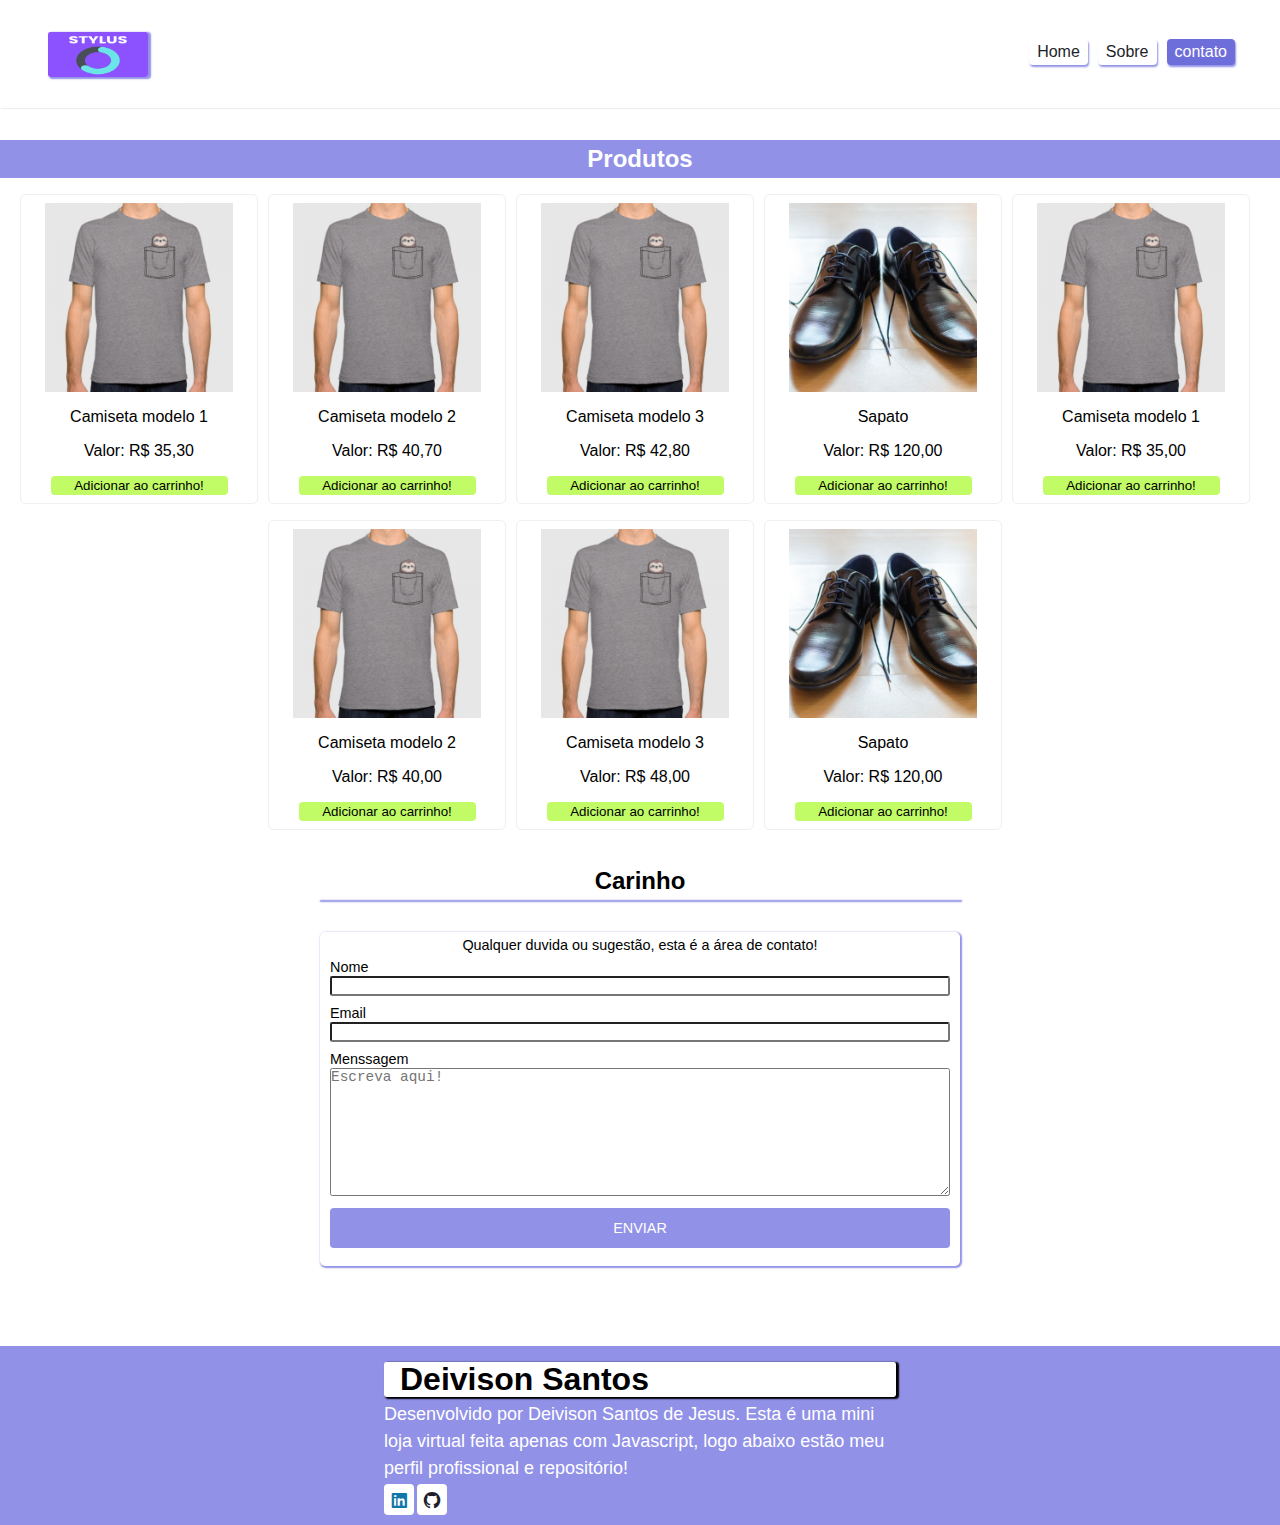
==== index.html @ 6167fc59 "Atualizando titulo" ====
<!DOCTYPE html>
<html lang="pt-br">
<head>
    <meta charset="UTF-8">
    <meta http-equiv="X-UA-Compatible" content="IE=edge">
    <meta name="viewport" content="width=device-width, initial-scale=1.0">
    <title>STYLUS - Loja virtual</title>

    <link rel="stylesheet" href="style.css">

    <link href='https://unpkg.com/boxicons@2.1.2/css/boxicons.min.css' rel='stylesheet'>
</head>
<body>
    <header class="header-container" id="home">
        <div class="header">
            <div class="checkbox-container">
                <div class="checkbox-wrapper">
                    <input type="checkbox" id="toggle">
                    <label class="checkbox"for="toggle">
                        <div class="trace"></div>
                        <div class="trace"></div>
                        <div class="trace"></div>
                    </label>
                    <div class="menu"></div>
                    <nav class="menu-items">
                        <ul>
                            <li class="nav-link">
                                <a href="#home">Home</a>
                            </li>
                            <li class="nav-link">
                                <a href="#info">Sobre</a>
                            </li>
                             
                            <li class="nav-link link-contato">
                                <a href="#contato">contato</a>
                            </li>
                        </ul>
                    </nav>
                </div>
            </div>
            
            <img src="./img/Logo2-1.png" alt="logo" class="img-titulo"> 
        </div>
    </header>
    <main>
        <h2 class="titulo-vitrine">Produtos</h2>
            <div id="produtos"></div>
            
        <h2 class="titulo-carinho">Carinho</h2>
            <div id="carrinho"></div>
    </main>

        <section class="container-form" id="contato">
            <p>
                Qualquer duvida ou sugestão, esta é a área de contato!
            </p>
            <div class="contato-form">
                <form action="https://formsubmit.co/contatodeivisonoficial@gmail.com" method="POST">

                    <label for="name" id="name">Nome</label>
                    <input type="text" name="name" required>
            
                    <label for="email" id="email">Email</label>
                    <input type="email" name="email" required>

                    <label for="message" id="message">Menssagem</label>
                    <textarea name="message" placeholder="Escreva aqui!" required></textarea>
                    <input type="hidden" name="_next" value="https://deivison1.github.io/Estudos-HTML-CSS-JAVASCRIPT/html5/obrigado">
                    <button class="btn-enviar"type="submit">Enviar</button>
                </form>
            </div>
        </section>

    <footer class="footer-container">
        <section class="footer-section" id="info">
            <h1 class="logo">
                Deivison Santos
            </h1>
                <p class="descricao">
                    Desenvolvido por Deivison Santos de Jesus.
                    Esta é uma mini loja virtual feita apenas com Javascript, logo abaixo estão meu perfil profissional e repositório!
                </p>
                <div class="social-media">
                    <a href="https://www.linkedin.com/in/deivison-santos-143a60153/" target="_blank">
                    <i class='bx bxl-linkedin-square icon-social'></i>
                    </a>
                    <a href="https://github.com/Deivison1" target="_blank">
                    <i class='bx bxl-github icon-social'></i>
                    </a>
                </div>
        </section>
    </footer>
    
    <script src="main.js"></script>
</body>
</html>
---- style.css ----
@import url("https://fonts.googleapis.com/css2?family=Poppins:wght@400;500;600&display=swap");

*{
    margin: 0;
    padding: 0;
    box-sizing: border-box;
}
html{
    overflow-x: hidden;
}
body{
    font-family: 'Popins', sans-serif;
}
.header-container{
    position: relative;
    z-index: 999;
    height: 12vh;
    width: 100vw;
    display: flex;
    align-items: center;
    box-sizing: border-box;
    box-shadow: 1px 1px 1px #1a1a1d12;
    padding: 0 40px;
}
.img-titulo{
    height: 45px;
    width: 100px;
    display: flex;
    align-self: center;
    justify-content: center;
    border-radius: 0.15rem;
    box-shadow: 2px 1px 1.5px 1px  #8383e5e2; 
}
.img-titulo > img{
    width: 60px;
    height: 35px;
    border-radius: 0.15rem;
    box-shadow: 2px 1px 1.5px 1px  #8383e5e2;
}
.checkbox-container{
    position: absolute;
    right: 0;
    margin-top: 10px;
}
#toggle{
    display: none;
}
.menu-items{
    margin-right: 40px;
}
.menu-items ul{
    list-style-type: none;
    display: flex;
}
li{
    margin: 5px;
    padding: 0.25rem 0.5rem;
    border-radius: 0.25rem;
    transition: .4s ease-in-out;
    box-shadow: 1px 2px 2px #8383e5e2;
}
li > a{
    color: #1E1E2A;
    text-decoration: none;
}
.nav-link:hover{
    background-color: #e8e7e7;
}
.link-contato{
    background-color: #6e6eda;
}
.link-contato > a{
    color: #ffff;
}
.link-contato:hover{
    background-color: #5151c4;
}
.titulo-vitrine{
    margin-top: 2rem;
    text-align: center;
    width: 100vw;
    padding: 5px;
    color: #ffffff;
    background-color: #8383e5e2;
}
.titulo-carinho{
    margin-top: 2rem;
    text-align: center;
    width: 100vw;
    padding: 5px;
    color: #000000;
}
#produtos{
    display: flex;
    flex-wrap: wrap;
    align-items: center;
    justify-content: center;
}
.produto-single{
    display: flex;
    align-items: center;
    flex-direction: column;
    justify-content: center;
    margin-top: 1rem;
    margin-right: 10px;
    border-radius: .35rem;
    border: 1px solid #1a1a1d12;
    background-color: #ffffff;
    transition: .3s ease-in-out;
}
.produto-single img{
    width: 80%;
}
.produto-single > p, img{
    margin: 8px;
}
.link-carrinho{
    display: block;
    border: none;
    width: 75%;
    text-align: center;
    color: #000000;
    padding: 2px;
    margin: 8px;
    cursor: pointer;
    border-radius: .25rem;
    background-color: #c1fc67;
    transition: .3s ease-in-out;
}
.link-carrinho:hover{
    background-color: rgba(170, 241, 63, 0.976);
    width: 80%;
}

#carrinho{
    width: 50vw;
    margin: auto;
    display: flex;
    margin-bottom: 20px;
    align-items: center;
    flex-direction: column;
    justify-content: center;
    border-radius: 0.35rem;
    background-color: white;
    box-shadow: 1px 1px 1.5px 1px #8383e5e2;
}

.info-carrinho{
    width: 100%;
    display: flex;
    align-items: center;
    justify-content: center;
    margin-top: 1rem;
    box-shadow: 1px 1px 1px #1a1a1d12;
}
.info-carrinho-produto { 
     width: 60%;  
} 
.info-carrinho-quantidade { 
    width: 15%;   
} 
.info-carrinho-preco { 
    text-align: right; 
    width: 25%;  
} 
.info-total{
    margin-top: 1rem;
    width: 100%;
    display: flex;
    align-items: center;
    justify-content: space-between;
}
.info-total > p{
    margin: 3px;
}
.btn-remover{
    margin: 4px;
    font-size: 0.75rem;
    display: block;
    border: none;
    cursor: pointer;
    background-color: transparent;
}

.bxs-x-circle{
    color: #e95757;
    font-size: 18px;
    background-color: white;
    
}
.btn-pay{
    border: none;
    display: block;
    color: #ffffff;
    padding: 5px;
    margin: 3px;
    width: 12%;
    border-radius: 0.25rem;
    cursor: pointer;
    background-color: #0e76a8;
    transition: 0.2s ease-in-out;
}
.btn-pay:hover{
    background-color: #074461;
}
.container-form{
    width: 50vw;
    padding: 5px;
    margin: auto;
    margin-top: 2rem;
    margin-bottom: 1rem;
    display: flex;
    align-items: center;
    flex-direction: column;
    justify-content: center;
    border-radius: 5px;
    box-shadow: 1px 1px 1.5px 1px #8383e5e2;
    
}
.container-form > p{
    font-size: 0.90rem;
}
.contato-form{
    width: 100%;
    padding: 5px;
    display: flex;
    flex-direction: column;
}
form input,
form label,
form button,
form textarea{
    width: 100%;
    font-size: 0.90rem;
    margin-bottom: 0.5rem;
    border-radius: 0.15rem;
    transition: boder-color, 0.3s ease-in-out;
}
textarea{
    height: 8rem;
    resize: vertical;
}
input:hover,
input:focus,
textarea:hover,
textarea:focus{
    outline: none;
    border-color: #8383e5e2;
}
form > button{
    display: block;
    padding: 0.75rem;
    color: #ffff;
    text-transform: uppercase;
    border: none;
    border-radius: 0.25rem;
    cursor: pointer;
    transition: 0.3s ease-in-out;
    background: #8383e5e2;
    transition: 0.3s ease-in-out;
}

.btn-enviar:hover,
.btn-enviar:focus{
    outline: none;
    background: #6e6eda;
}
.footer-container{
    
    width: 100vw;
    margin-top: 5rem;
    display: flex;
    align-items: center;
    justify-content: center;
    background-color: #8383e5e2;
}
.footer-section{
    width: 100%;
    display: flex;
    align-items: center;
    flex-direction: column;
    justify-content: center;
}
.logo{
    
    height: 35px;
    width: 40%;
    padding: 0 1rem;
    display: flex;
    align-items: center;
    margin-top: 1rem;
    border-radius: 0.15rem;
    box-shadow: 2px 1px 1.5px 1px #000000;
    background-color: #ffffff;
}
.descricao{
    width: 40%;
    color: #ffffff;
    margin-top: 0.25rem;
    font-size: clamp(.813rem,.7rem + .55vw,1.125rem);
    line-height: 1.5;
}
.social-media{
    display: flex;
    width: 40%;
    margin-top: 2px;
    margin-bottom: 10px;
}
.social-media a{
 
    padding: 5px;
    margin-right: 3px;
    border-radius: 0.25rem;
    text-decoration: none;
    color: #1E1E2A;
    display: flex;
    background-color: #ffffff;
    transition: .5s ease-in-out;
}
.icon-social{
    margin-top: 1px;
    font-size: 20px;
}
.icon-social:hover{
    color:  #6e6eda;
    transition: .4s ease-in-out
}
.bxl-github{
    color: #1E1E2A;
}
.bxl-linkedin-square{
    color: #0e76a8;
}
@media screen and (max-width: 881px){
    .info-carrinho,
    .info-total > p{
        font-size: 0.60rem;
    }
    .bxs-x-circle{
        font-size: 12px;
    }
    
}
@media screen and (max-width: 767px) {
.header-container{
    height: 10vh;
    padding: 0 30px;
}
    
.checkbox-container{
    display: flex;
    justify-content: center;
    align-items: center;
}
.checkbox{
    height: 100px;
    width: 60px;
    position: absolute;
    right: 0;
    top: 0;
    justify-content: center;
    cursor: pointer;
    z-index: 9999;
    transition: 400ms ease-in-out 0s;
}
.checkbox .trace{
    width: 35px;
    height: 2px;
    background-color: #8383e5e2;
    position: absolute;
    border-radius: 4px;
    transition: 0.5s ease-in-out;
}
.checkbox .trace:nth-child(1){
    transform: rotate(0);
}
.checkbox .trace:nth-child(2){
    top: 10px;
    transform: rotate(0);
}
.checkbox .trace:nth-child(3){
    top: 20px;
    transform: rotate(0);
}
.menu{
    position: absolute;
    top: 28px;
    right: 30px;
    background-color: transparent;
    height: 4px;
    width: 10px;
    border-radius: 50%;
    box-shadow: 0px 0px 0px 0px #ffff;
    z-index: -1;
    transition: 400ms ease-in-out 0s;
}
.menu-items{
    position: fixed;
    top: 0;
    left: 0;
    width: 100%;
    height: 100vh;
    display: flex;
    text-align: center;
    align-items: center;
    justify-content: center;
    z-index: 2;
    opacity: 0;
    visibility: hidden;
    transition: 400ms ease-in-out 0s;
}
ul{
    display: flex;
    flex-direction: column;
    justify-content: center;
}
.menu-items ul li a {
    margin: 10px 0;
    margin-bottom: 5px;
    color: #1E1E2A;
    text-decoration: none;
    text-transform: uppercase;
    letter-spacing: 4px;
    font-size: 1.5rem;
}

li{
    margin-bottom: 10px;
    padding: 0.25rem 1rem;
    border-radius: 0.25rem;
    transition: .4s ease-in-out;
    box-shadow: 1px 2px 2px #8383e5e2;
}
li:hover{
    background-color: rgb(232, 231, 231);
}
#toggle:checked + .checkbox .trace:nth-child(1) {
    transform: rotate(45deg);
    top: 8px;
}
#toggle:checked + .checkbox .trace:nth-child(2){
    transform: translate(-100px);
    width: 30px;
    visibility: hidden;
    opacity: 0;

}
#toggle:checked + .checkbox .trace:nth-child(3){
    transform: rotate(-45deg); 
    top: 9px;
}
#toggle:checked + .checkbox{
    background-color: #ffff;
}
#toggle:checked ~ .menu{
    box-shadow: 0px 0px 0px 100vmax #ffff;
    z-index: 1;
}
#toggle:checked ~ .menu-items{
    visibility: visible;
    opacity: 1;
    }
    .produto-single{
        width: 100%;
        row-gap: .5rem;
        margin-right: 0;
    }
    
}
@media screen and (max-width: 590px){
    
    .checkbox{
        width: 50px;
    }
    .checkbox > .trace{
        width: 25px;
        height: 2px;
    }
    .menu-items ul li a{
        font-size: 0.75rem;
    }
    .produto-single a{
        font-size: .75rem;
    }
    #carrinho{
        width: 90%;
    }
    .info-carrinho, 
    .info-total{
        width: 100%;
    }
    .container-form{
        width: 90%;
    }
    
    form label,
    textarea,
    button, 
    .info-carrinho,
    .info-total,
    .container-form > p{
        font-size: 0.60rem;
        line-height: 1.5;
    }
    textarea{
        height: 4rem;
    }
    .logo{
        width: 80%;
        font-size: 1rem;
    }
    .descricao{
        width: 80%;
    }
    .social-media{
        width: 100%;
        align-items: center;
        justify-content: center;
    }
    .social-media i{
        font-size: 15px;
    }
}
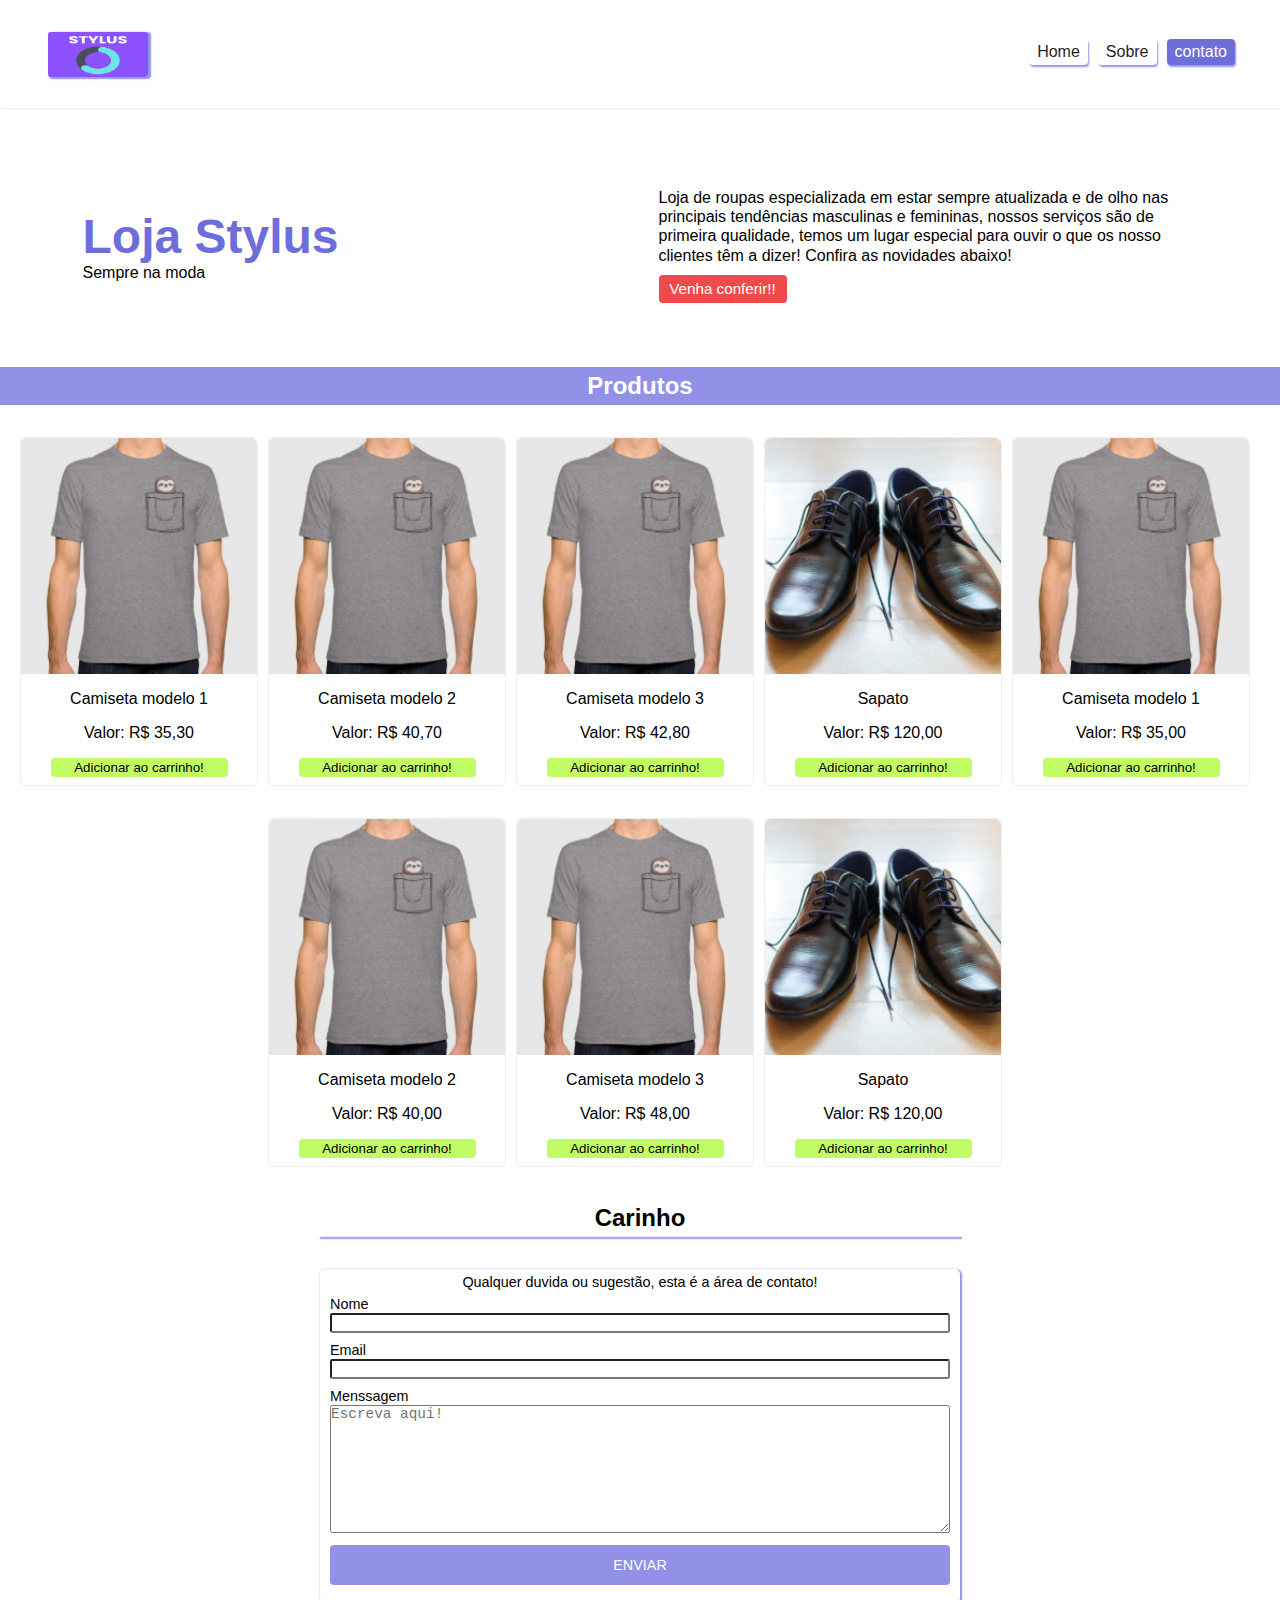
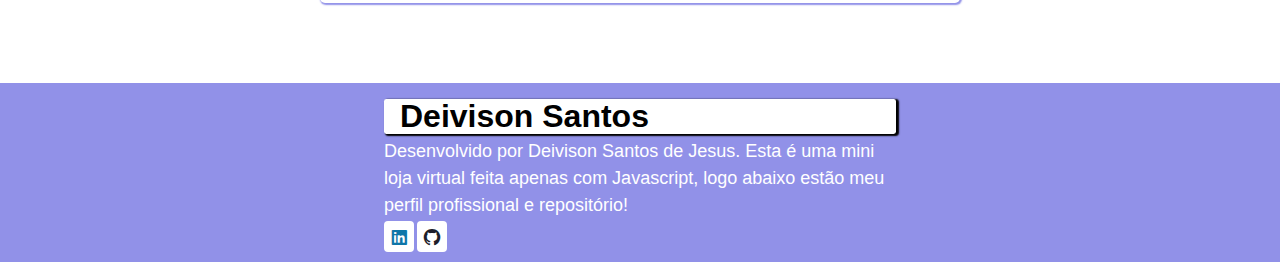
==== commit fd7fb4b7: "Adicioanando container descritivo da loja" ====
--- a/index.html
+++ b/index.html
@@ -28,7 +28,7 @@
                                 <a href="#home">Home</a>
                             </li>
                             <li class="nav-link">
-                                <a href="#info">Sobre</a>
+                                <a href="#container-descricao">Sobre</a>
                             </li>
                              
                             <li class="nav-link link-contato">
@@ -42,14 +42,27 @@
             <img src="./img/Logo2-1.png" alt="logo" class="img-titulo"> 
         </div>
     </header>
+    <section class="container-descricao" id="container-descricao">
+        <div class="logo-marca">
+            <h1 class="titulo-marca">Loja Stylus</h1>
+            <p>Sempre na moda</p>
+        </div>
+        <div class="sobre">
+            <p>
+                Loja de roupas especializada em estar sempre atualizada e de olho nas principais tendências masculinas e femininas, nossos serviços são de primeira qualidade, temos um lugar especial para ouvir o que os nosso clientes têm a dizer! Confira as novidades abaixo!
+            </p>
+            <span class="conferir">Venha conferir!!</span>
+        </div>
+    </section>
     <main>
+        
         <h2 class="titulo-vitrine">Produtos</h2>
             <div id="produtos"></div>
             
         <h2 class="titulo-carinho">Carinho</h2>
             <div id="carrinho"></div>
     </main>
-
+        
         <section class="container-form" id="contato">
             <p>
                 Qualquer duvida ou sugestão, esta é a área de contato!
--- a/style.css
+++ b/style.css
@@ -75,6 +75,44 @@
 .link-contato:hover{
     background-color: #5151c4;
 }
+.container-descricao{
+    display: flex;
+    justify-content: space-around;
+    margin-top: 3rem;
+    width: 100%;
+    transition: 0.3s;
+    
+}
+.logo-marca{
+    width: 30%;
+    margin: 5px;
+    display: flex;
+    justify-content: center;
+    flex-direction: column;
+    
+}
+.titulo-marca{
+    color: #6e6eda;
+    font-size: 3rem;
+}
+.sobre{
+    margin: 2rem;
+    display: flex;
+    flex-direction: column;
+    line-height: 1.2;
+    width: 40%;
+    
+}
+.conferir{
+    width: 25%;
+    font-size: 0.95rem;
+    text-align: center;
+    color: #ffffff;
+    margin-top: 10px;
+    padding: 5px;
+    border-radius: 0.25rem;
+    background-color: #f04949;
+}
 .titulo-vitrine{
     margin-top: 2rem;
     text-align: center;
@@ -101,7 +139,7 @@
     align-items: center;
     flex-direction: column;
     justify-content: center;
-    margin-top: 1rem;
+    margin-top: 2rem;
     margin-right: 10px;
     border-radius: .35rem;
     border: 1px solid #1a1a1d12;
@@ -109,7 +147,9 @@
     transition: .3s ease-in-out;
 }
 .produto-single img{
-    width: 80%;
+    margin-top: 0;
+    width: 100%;
+    border-radius: 0.35rem .35rem 0 0;
 }
 .produto-single > p, img{
     margin: 8px;
@@ -381,6 +421,7 @@
 .checkbox .trace:nth-child(3){
     top: 20px;
     transform: rotate(0);
+    
 }
 .menu{
     position: absolute;
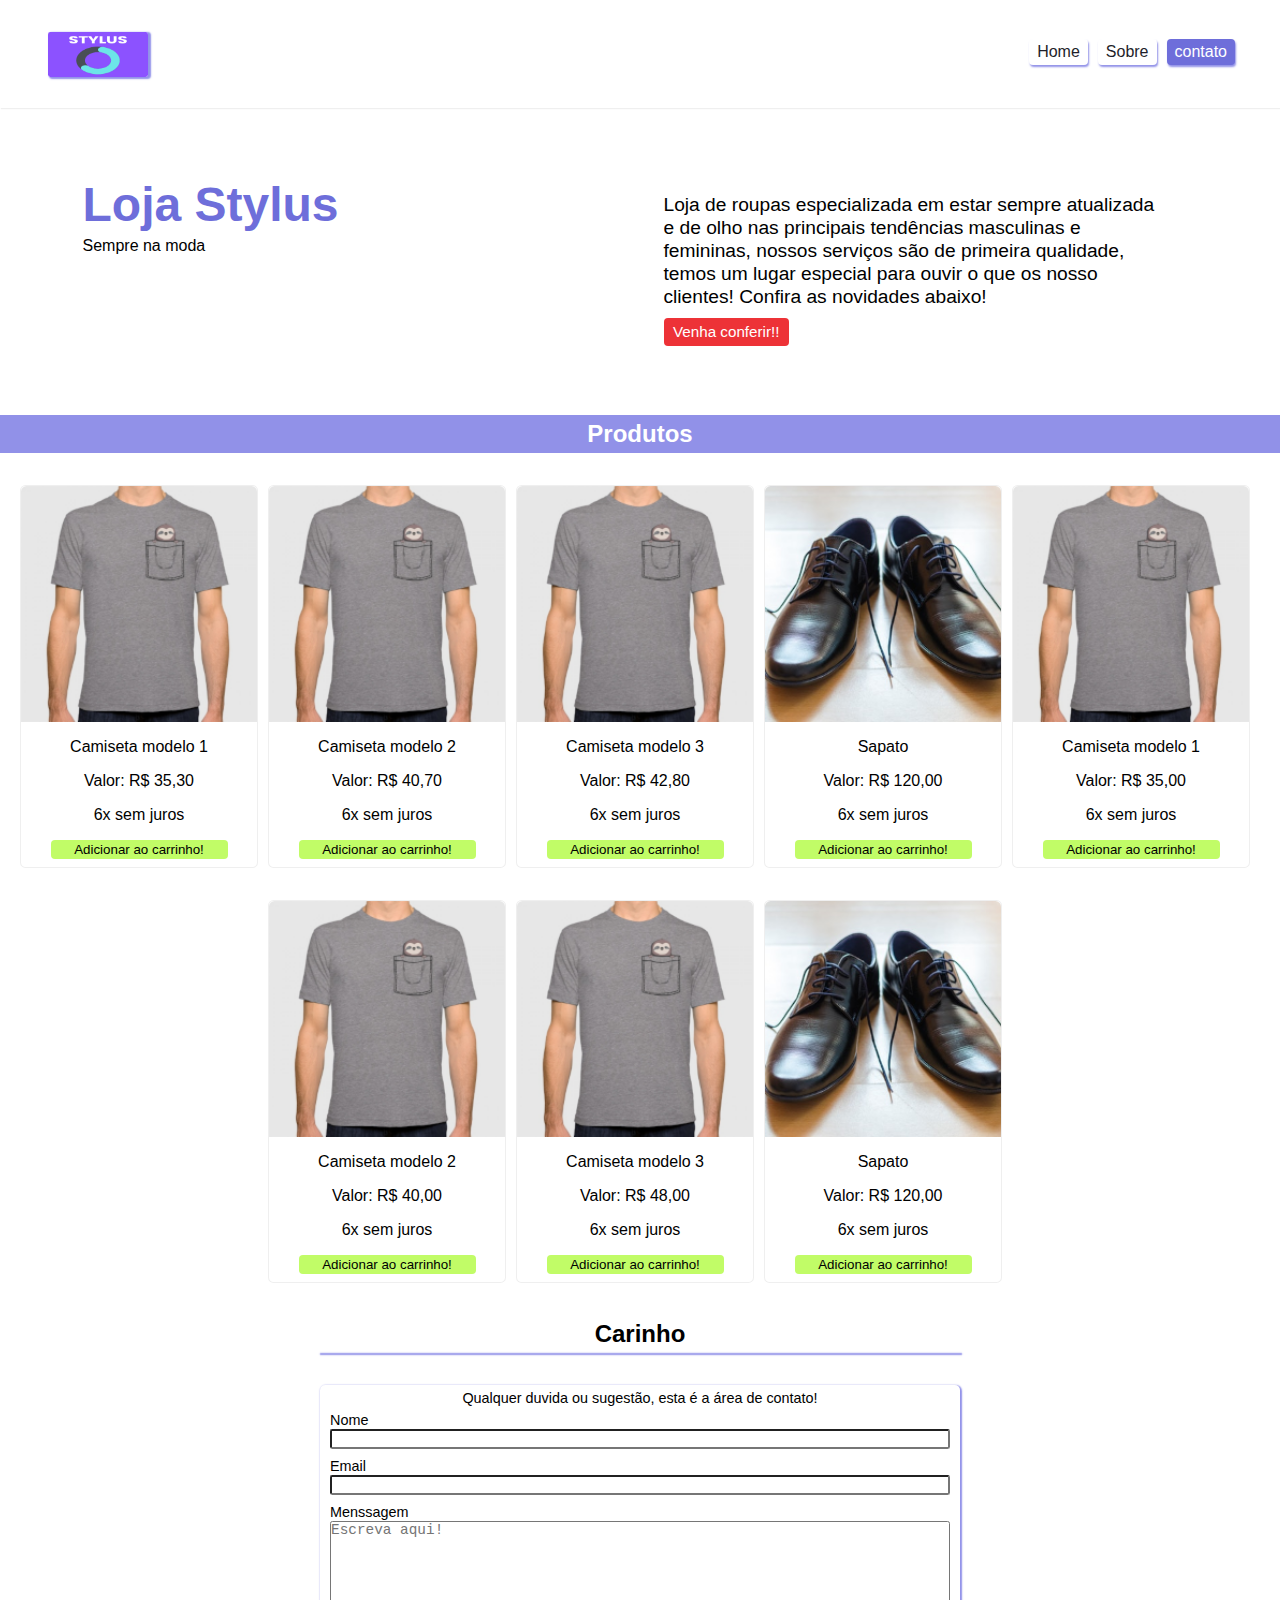
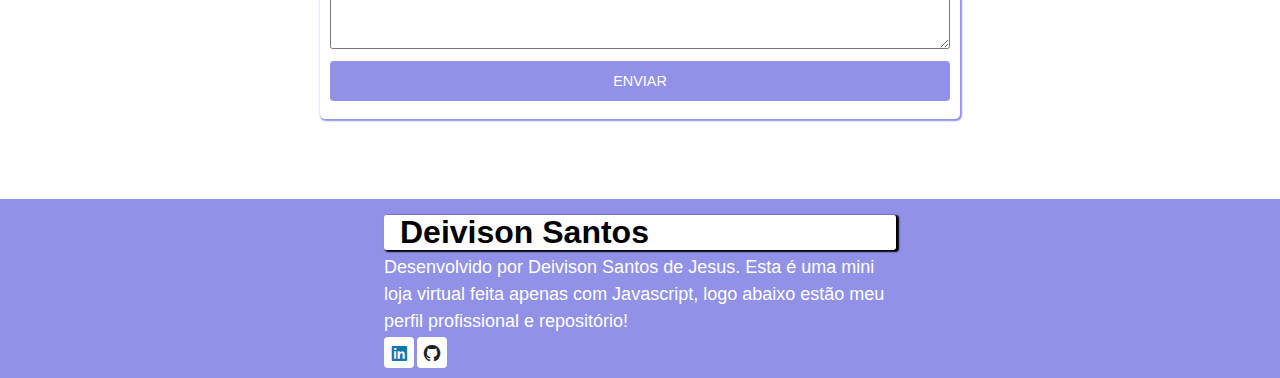
==== commit e8d41623: "Corrigindo erros e reponsividade da descricao" ====
--- a/index.html
+++ b/index.html
@@ -49,7 +49,7 @@
         </div>
         <div class="sobre">
             <p>
-                Loja de roupas especializada em estar sempre atualizada e de olho nas principais tendências masculinas e femininas, nossos serviços são de primeira qualidade, temos um lugar especial para ouvir o que os nosso clientes têm a dizer! Confira as novidades abaixo!
+                Loja de roupas especializada em estar sempre atualizada e de olho nas principais tendências masculinas e femininas, nossos serviços são de primeira qualidade, temos um lugar especial para ouvir o que os nosso clientes! Confira as novidades abaixo!
             </p>
             <span class="conferir">Venha conferir!!</span>
         </div>
--- a/style.css
+++ b/style.css
@@ -81,26 +81,33 @@
     margin-top: 3rem;
     width: 100%;
     transition: 0.3s;
-    
 }
 .logo-marca{
     width: 30%;
+    height: 100px;
     margin: 5px;
     display: flex;
-    justify-content: center;
-    flex-direction: column;
-    
+    flex-direction: column;
 }
 .titulo-marca{
+    margin-top: 1rem;
     color: #6e6eda;
     font-size: 3rem;
 }
+.logo-marca > p{
+    margin-top: 5px;
+}
 .sobre{
     margin: 2rem;
     display: flex;
     flex-direction: column;
     line-height: 1.2;
     width: 40%;
+    padding: 5px;
+    
+}
+.sobre > p{
+    font-size: 1.2rem;
     
 }
 .conferir{
@@ -111,7 +118,7 @@
     margin-top: 10px;
     padding: 5px;
     border-radius: 0.25rem;
-    background-color: #f04949;
+    background-color: #ed3237;
 }
 .titulo-vitrine{
     margin-top: 2rem;
@@ -501,9 +508,30 @@
     visibility: visible;
     opacity: 1;
     }
+    .container-descricao{
+        align-items: center;
+        flex-direction: column;
+    }
+    .titulo-marca{
+        font-size: 2.5rem;
+    }
+    .logo-marca, 
+    .sobre{
+        width: 90%;
+        text-align: center;
+        align-items: center;
+        justify-content: center;
+    }
+    .sobre > p{
+        font-size: clamp(.813rem,.7rem + .55vw,1.125rem);
+    }
+    .conferir{
+        width: 40%;
+        font-size: 0.75rem;
+    }
     .produto-single{
         width: 100%;
-        row-gap: .5rem;
+        row-gap: 0.2rem;
         margin-right: 0;
     }
     
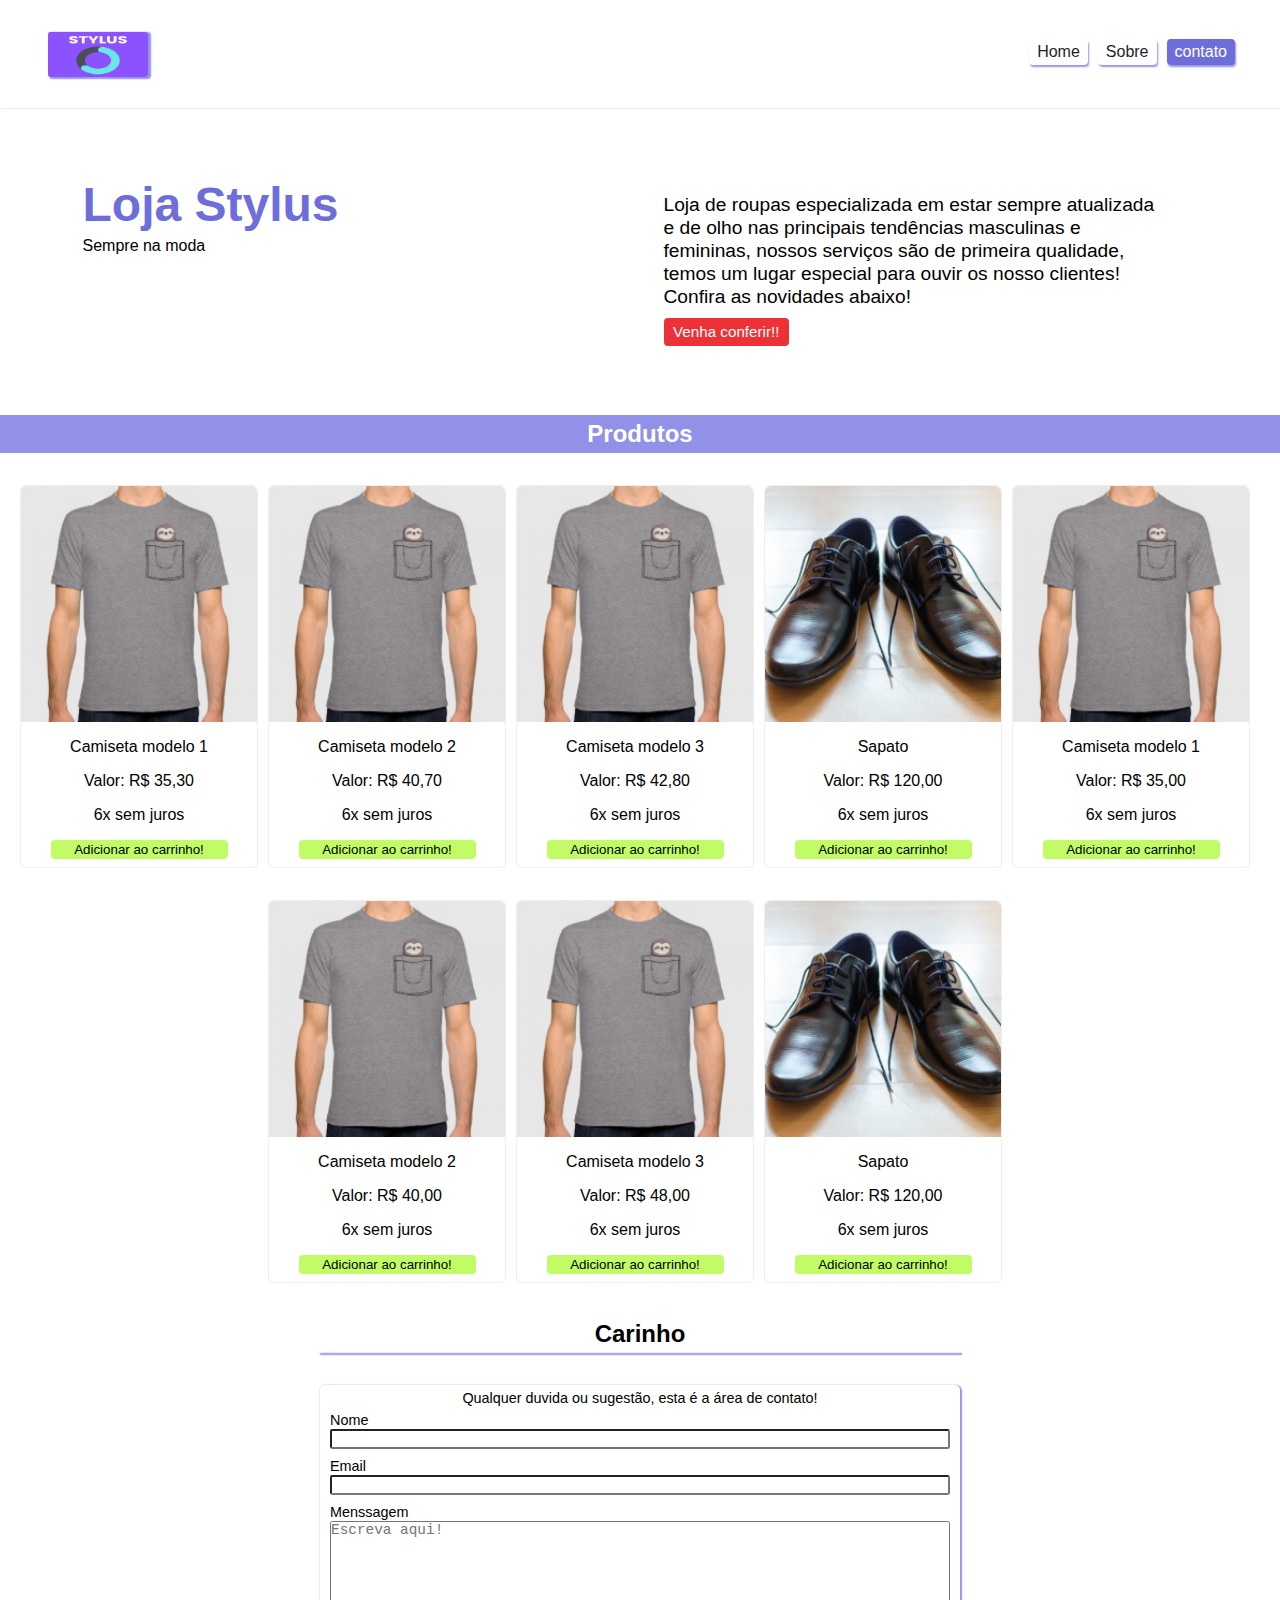
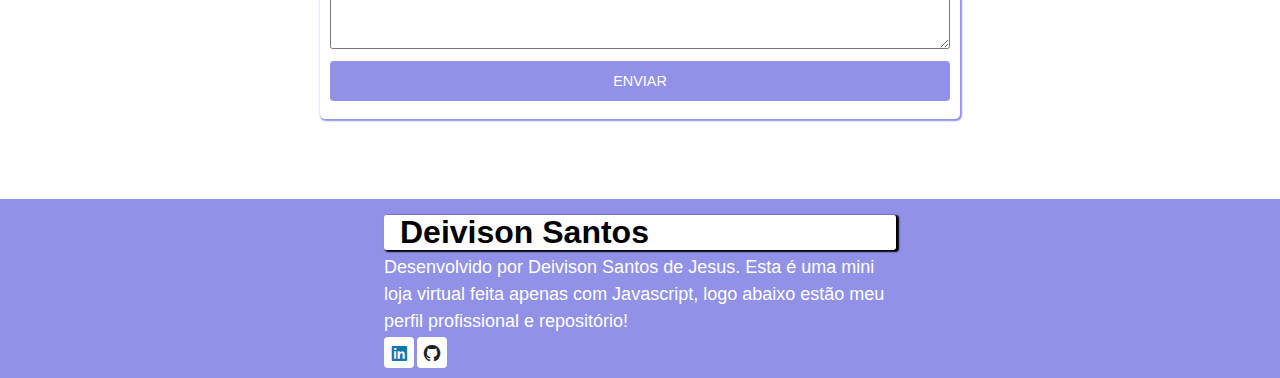
==== commit ad7c0365: "corrigindo erros" ====
--- a/index.html
+++ b/index.html
@@ -49,7 +49,7 @@
         </div>
         <div class="sobre">
             <p>
-                Loja de roupas especializada em estar sempre atualizada e de olho nas principais tendências masculinas e femininas, nossos serviços são de primeira qualidade, temos um lugar especial para ouvir o que os nosso clientes! Confira as novidades abaixo!
+                Loja de roupas especializada em estar sempre atualizada e de olho nas principais tendências masculinas e femininas, nossos serviços são de primeira qualidade, temos um lugar especial para ouvir os nosso clientes! Confira as novidades abaixo!
             </p>
             <span class="conferir">Venha conferir!!</span>
         </div>
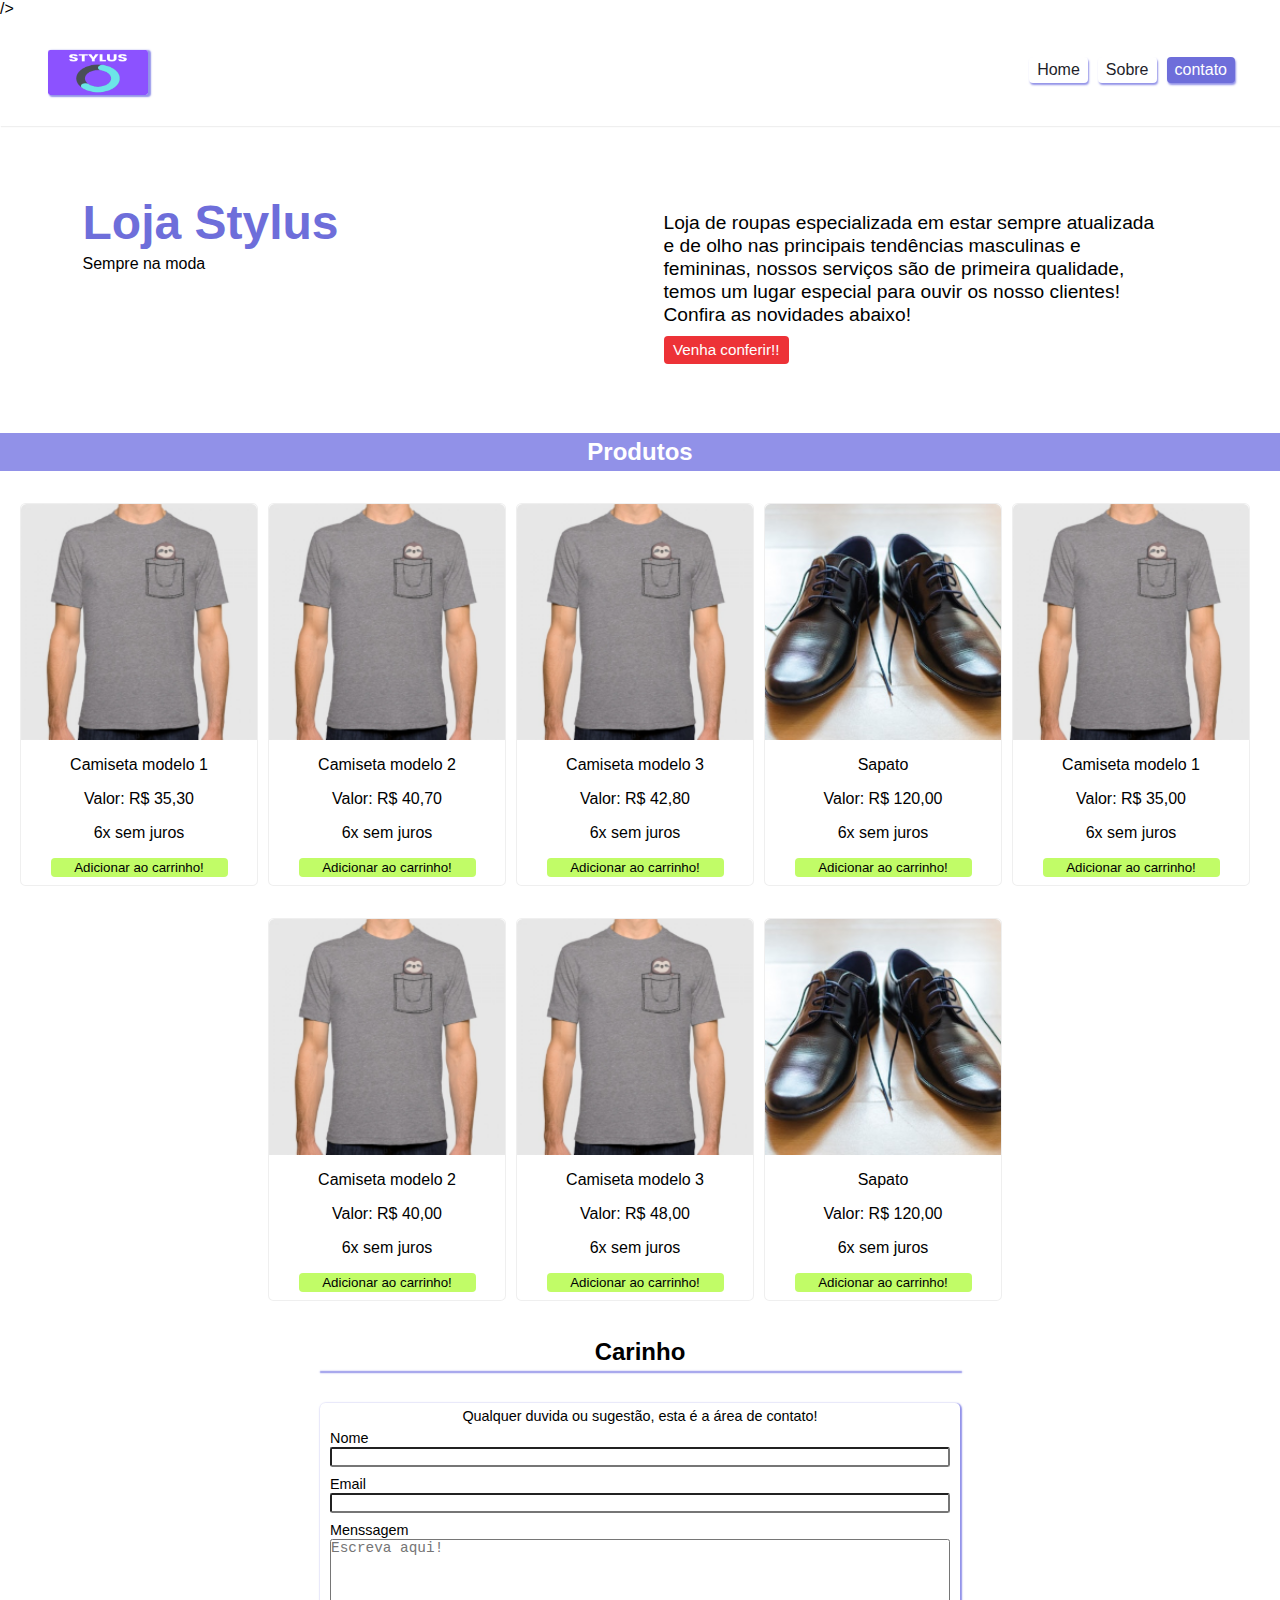
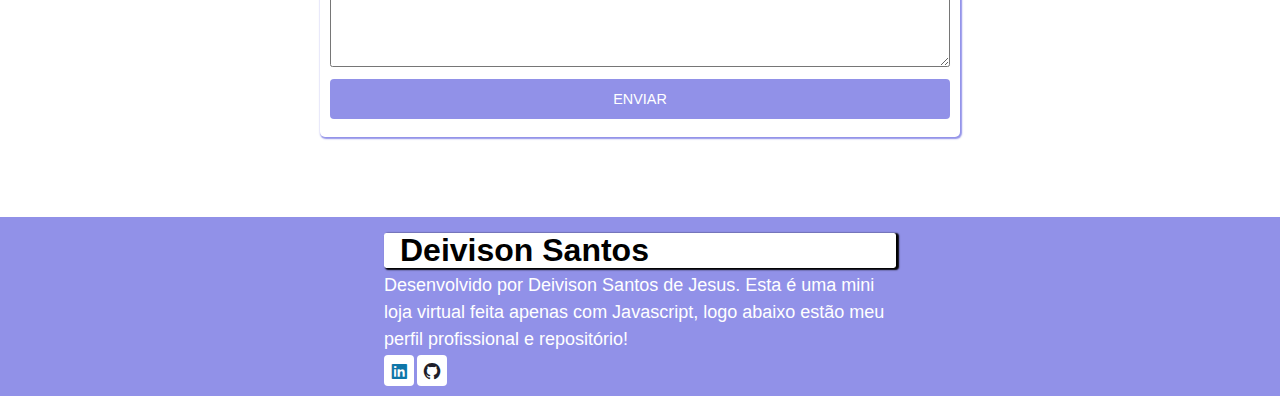
==== commit a070c694: "Atualizando html" ====
--- a/index.html
+++ b/index.html
@@ -6,9 +6,12 @@
     <meta name="viewport" content="width=device-width, initial-scale=1.0">
     <title>STYLUS - Loja virtual</title>
 
-    <link rel="stylesheet" href="style.css">
+    <link rel="stylesheet" href="css/style.css">
 
     <link href='https://unpkg.com/boxicons@2.1.2/css/boxicons.min.css' rel='stylesheet'>
+
+    
+/>
 </head>
 <body>
     <header class="header-container" id="home">
@@ -104,7 +107,8 @@
         </section>
     </footer>
     
-    <script src="main.js"></script>
+    <script src="js/main.js"></script>
+    
 </body>
 </html>
 
--- a/css/style.css
+++ b/css/style.css
@@ -0,0 +1,599 @@
+@import url("https://fonts.googleapis.com/css2?family=Poppins:wght@400;500;600&display=swap");
+
+*{
+    margin: 0;
+    padding: 0;
+    box-sizing: border-box;
+}
+html{
+    overflow-x: hidden;
+}
+body{
+    font-family: 'Popins', sans-serif;
+}
+.header-container{
+    position: relative;
+    z-index: 999;
+    height: 12vh;
+    width: 100vw;
+    display: flex;
+    align-items: center;
+    box-sizing: border-box;
+    box-shadow: 1px 1px 1px #1a1a1d12;
+    padding: 0 40px;
+}
+.img-titulo{
+    height: 45px;
+    width: 100px;
+    display: flex;
+    align-self: center;
+    justify-content: center;
+    border-radius: 0.15rem;
+    box-shadow: 2px 1px 1.5px 1px  #8383e5e2; 
+}
+.img-titulo > img{
+    width: 60px;
+    height: 35px;
+    border-radius: 0.15rem;
+    box-shadow: 2px 1px 1.5px 1px  #8383e5e2;
+}
+.checkbox-container{
+    position: absolute;
+    right: 0;
+    margin-top: 10px;
+}
+#toggle{
+    display: none;
+}
+.menu-items{
+    margin-right: 40px;
+}
+.menu-items ul{
+    list-style-type: none;
+    display: flex;
+}
+li{
+    margin: 5px;
+    padding: 0.25rem 0.5rem;
+    border-radius: 0.25rem;
+    transition: .4s ease-in-out;
+    box-shadow: 1px 2px 2px #8383e5e2;
+}
+li > a{
+    color: #1E1E2A;
+    text-decoration: none;
+}
+.nav-link:hover{
+    background-color: #e8e7e7;
+}
+.link-contato{
+    background-color: #6e6eda;
+}
+.link-contato > a{
+    color: #ffff;
+}
+.link-contato:hover{
+    background-color: #5151c4;
+}
+.container-descricao{
+    display: flex;
+    justify-content: space-around;
+    margin-top: 3rem;
+    width: 100%;
+    transition: 0.3s;
+}
+.logo-marca{
+    width: 30%;
+    height: 100px;
+    margin: 5px;
+    display: flex;
+    flex-direction: column;
+}
+.titulo-marca{
+    margin-top: 1rem;
+    color: #6e6eda;
+    font-size: 3rem;
+}
+.logo-marca > p{
+    margin-top: 5px;
+}
+.sobre{
+    margin: 2rem;
+    display: flex;
+    flex-direction: column;
+    line-height: 1.2;
+    width: 40%;
+    padding: 5px;
+    
+}
+.sobre > p{
+    font-size: 1.2rem;
+    
+}
+.conferir{
+    width: 25%;
+    font-size: 0.95rem;
+    text-align: center;
+    color: #ffffff;
+    margin-top: 10px;
+    padding: 5px;
+    border-radius: 0.25rem;
+    background-color: #ed3237;
+}
+.titulo-vitrine{
+    margin-top: 2rem;
+    text-align: center;
+    width: 100vw;
+    padding: 5px;
+    color: #ffffff;
+    background-color: #8383e5e2;
+}
+.titulo-carinho{
+    margin-top: 2rem;
+    text-align: center;
+    width: 100vw;
+    padding: 5px;
+    color: #000000;
+}
+/* ==== Produtos ==== */
+
+#produtos{
+    display: flex;
+    flex-wrap: wrap;
+    align-items: center;
+    justify-content: center;
+    
+}
+.produto-single{
+    display: flex;
+    align-items: center;
+    flex-direction: column;
+    justify-content: center;
+    margin-top: 2rem;
+    margin-right: 10px;
+    border-radius: .35rem;
+    border: 1px solid #1a1a1d12;
+    background-color: #ffffff;
+    transition: .3s ease-in-out;
+}
+.produto-single img{
+    margin-top: 0;
+    width: 100%;
+    border-radius: 0.35rem .35rem 0 0;
+}
+.produto-single > p, img{
+    margin: 8px;
+}
+.link-carrinho{
+    display: block;
+    border: none;
+    width: 75%;
+    text-align: center;
+    color: #000000;
+    padding: 2px;
+    margin: 8px;
+    cursor: pointer;
+    border-radius: .25rem;
+    background-color: #c1fc67;
+    transition: .3s ease-in-out;
+}
+.link-carrinho:hover{
+    background-color: rgba(170, 241, 63, 0.976);
+    width: 80%;
+}
+
+/* ===== swiper =====*/
+
+
+/* ==== Carrinho ==== */
+#carrinho{
+    width: 50vw;
+    margin: auto;
+    display: flex;
+    margin-bottom: 20px;
+    align-items: center;
+    flex-direction: column;
+    justify-content: center;
+    border-radius: 0.35rem;
+    background-color: white;
+    box-shadow: 1px 1px 1.5px 1px #8383e5e2;
+}
+
+.info-carrinho{
+    width: 100%;
+    display: flex;
+    align-items: center;
+    justify-content: center;
+    margin-top: 1rem;
+    box-shadow: 1px 1px 1px #1a1a1d12;
+}
+.info-carrinho-produto { 
+     width: 60%;  
+} 
+.info-carrinho-quantidade { 
+    width: 15%;   
+} 
+.info-carrinho-preco { 
+    text-align: right; 
+    width: 25%;  
+} 
+.info-total{
+    margin-top: 1rem;
+    width: 100%;
+    display: flex;
+    align-items: center;
+    justify-content: space-between;
+}
+.info-total > p{
+    margin: 3px;
+}
+.btn-remover{
+    margin: 4px;
+    font-size: 0.75rem;
+    display: block;
+    border: none;
+    cursor: pointer;
+    background-color: transparent;
+}
+
+.bxs-x-circle{
+    color: #e95757;
+    font-size: 18px;
+    background-color: white;
+    
+}
+.btn-pay{
+    border: none;
+    display: block;
+    color: #ffffff;
+    padding: 5px;
+    margin: 3px;
+    width: 12%;
+    border-radius: 0.25rem;
+    cursor: pointer;
+    background-color: #0e76a8;
+    transition: 0.2s ease-in-out;
+}
+.btn-pay:hover{
+    background-color: #074461;
+}
+.container-form{
+    width: 50vw;
+    padding: 5px;
+    margin: auto;
+    margin-top: 2rem;
+    margin-bottom: 1rem;
+    display: flex;
+    align-items: center;
+    flex-direction: column;
+    justify-content: center;
+    border-radius: 5px;
+    box-shadow: 1px 1px 1.5px 1px #8383e5e2;
+    
+}
+.container-form > p{
+    font-size: 0.90rem;
+}
+.contato-form{
+    width: 100%;
+    padding: 5px;
+    display: flex;
+    flex-direction: column;
+}
+form input,
+form label,
+form button,
+form textarea{
+    width: 100%;
+    font-size: 0.90rem;
+    margin-bottom: 0.5rem;
+    border-radius: 0.15rem;
+    transition: boder-color, 0.3s ease-in-out;
+}
+textarea{
+    height: 8rem;
+    resize: vertical;
+}
+input:hover,
+input:focus,
+textarea:hover,
+textarea:focus{
+    outline: none;
+    border-color: #8383e5e2;
+}
+form > button{
+    display: block;
+    padding: 0.75rem;
+    color: #ffff;
+    text-transform: uppercase;
+    border: none;
+    border-radius: 0.25rem;
+    cursor: pointer;
+    transition: 0.3s ease-in-out;
+    background: #8383e5e2;
+    transition: 0.3s ease-in-out;
+}
+
+.btn-enviar:hover,
+.btn-enviar:focus{
+    outline: none;
+    background: #6e6eda;
+}
+.footer-container{
+    
+    width: 100vw;
+    margin-top: 5rem;
+    display: flex;
+    align-items: center;
+    justify-content: center;
+    background-color: #8383e5e2;
+}
+.footer-section{
+    width: 100%;
+    display: flex;
+    align-items: center;
+    flex-direction: column;
+    justify-content: center;
+}
+.logo{
+    
+    height: 35px;
+    width: 40%;
+    padding: 0 1rem;
+    display: flex;
+    align-items: center;
+    margin-top: 1rem;
+    border-radius: 0.15rem;
+    box-shadow: 2px 1px 1.5px 1px #000000;
+    background-color: #ffffff;
+}
+.descricao{
+    width: 40%;
+    color: #ffffff;
+    margin-top: 0.25rem;
+    font-size: clamp(.813rem,.7rem + .55vw,1.125rem);
+    line-height: 1.5;
+}
+.social-media{
+    display: flex;
+    width: 40%;
+    margin-top: 2px;
+    margin-bottom: 10px;
+}
+.social-media a{
+ 
+    padding: 5px;
+    margin-right: 3px;
+    border-radius: 0.25rem;
+    text-decoration: none;
+    color: #1E1E2A;
+    display: flex;
+    background-color: #ffffff;
+    transition: .5s ease-in-out;
+}
+.icon-social{
+    margin-top: 1px;
+    font-size: 20px;
+}
+.icon-social:hover{
+    color:  #6e6eda;
+    transition: .4s ease-in-out
+}
+.bxl-github{
+    color: #1E1E2A;
+}
+.bxl-linkedin-square{
+    color: #0e76a8;
+}
+@media screen and (max-width: 881px){
+    .info-carrinho,
+    .info-total > p{
+        font-size: 0.60rem;
+    }
+    .bxs-x-circle{
+        font-size: 12px;
+    }
+    
+}
+@media screen and (max-width: 767px) {
+.header-container{
+    height: 10vh;
+    padding: 0 30px;
+}
+    
+.checkbox-container{
+    display: flex;
+    justify-content: center;
+    align-items: center;
+}
+.checkbox{
+    height: 100px;
+    width: 60px;
+    position: absolute;
+    right: 0;
+    top: 0;
+    justify-content: center;
+    cursor: pointer;
+    z-index: 9999;
+    transition: 400ms ease-in-out 0s;
+}
+.checkbox .trace{
+    width: 35px;
+    height: 2px;
+    background-color: #8383e5e2;
+    position: absolute;
+    border-radius: 4px;
+    transition: 0.5s ease-in-out;
+}
+.checkbox .trace:nth-child(1){
+    transform: rotate(0);
+}
+.checkbox .trace:nth-child(2){
+    top: 10px;
+    transform: rotate(0);
+}
+.checkbox .trace:nth-child(3){
+    top: 20px;
+    transform: rotate(0);
+    
+}
+.menu{
+    position: absolute;
+    top: 28px;
+    right: 30px;
+    background-color: transparent;
+    height: 4px;
+    width: 10px;
+    border-radius: 50%;
+    box-shadow: 0px 0px 0px 0px #ffff;
+    z-index: -1;
+    transition: 400ms ease-in-out 0s;
+}
+.menu-items{
+    position: fixed;
+    top: 0;
+    left: 0;
+    width: 100%;
+    height: 100vh;
+    display: flex;
+    text-align: center;
+    align-items: center;
+    justify-content: center;
+    z-index: 2;
+    opacity: 0;
+    visibility: hidden;
+    transition: 400ms ease-in-out 0s;
+}
+ul{
+    display: flex;
+    flex-direction: column;
+    justify-content: center;
+}
+.menu-items ul li a {
+    margin: 10px 0;
+    margin-bottom: 5px;
+    color: #1E1E2A;
+    text-decoration: none;
+    text-transform: uppercase;
+    letter-spacing: 4px;
+    font-size: 1.5rem;
+}
+
+li{
+    margin-bottom: 10px;
+    padding: 0.25rem 1rem;
+    border-radius: 0.25rem;
+    transition: .4s ease-in-out;
+    box-shadow: 1px 2px 2px #8383e5e2;
+}
+li:hover{
+    background-color: rgb(232, 231, 231);
+}
+#toggle:checked + .checkbox .trace:nth-child(1) {
+    transform: rotate(45deg);
+    top: 8px;
+}
+#toggle:checked + .checkbox .trace:nth-child(2){
+    transform: translate(-100px);
+    width: 30px;
+    visibility: hidden;
+    opacity: 0;
+
+}
+#toggle:checked + .checkbox .trace:nth-child(3){
+    transform: rotate(-45deg); 
+    top: 9px;
+}
+#toggle:checked + .checkbox{
+    background-color: #ffff;
+}
+#toggle:checked ~ .menu{
+    box-shadow: 0px 0px 0px 100vmax #ffff;
+    z-index: 1;
+}
+#toggle:checked ~ .menu-items{
+    visibility: visible;
+    opacity: 1;
+    }
+    .container-descricao{
+        align-items: center;
+        flex-direction: column;
+    }
+    .titulo-marca{
+        font-size: 2.5rem;
+    }
+    .logo-marca, 
+    .sobre{
+        width: 90%;
+        text-align: center;
+        align-items: center;
+        justify-content: center;
+    }
+    .sobre > p{
+        font-size: clamp(.813rem,.7rem + .55vw,1.125rem);
+    }
+    .conferir{
+        width: 40%;
+        font-size: 0.75rem;
+    }
+    .produto-single{
+        width: 100%;
+        row-gap: 0.2rem;
+        margin-right: 0;
+    }
+    
+}
+@media screen and (max-width: 590px){
+    
+    .checkbox{
+        width: 50px;
+    }
+    .checkbox > .trace{
+        width: 25px;
+        height: 2px;
+    }
+    .menu-items ul li a{
+        font-size: 0.75rem;
+    }
+    .produto-single a{
+        font-size: .75rem;
+    }
+    #carrinho{
+        width: 90%;
+    }
+    .info-carrinho, 
+    .info-total{
+        width: 100%;
+    }
+    .container-form{
+        width: 90%;
+    }
+    
+    form label,
+    textarea,
+    button, 
+    .info-carrinho,
+    .info-total,
+    .container-form > p{
+        font-size: 0.60rem;
+        line-height: 1.5;
+    }
+    textarea{
+        height: 4rem;
+    }
+    .logo{
+        width: 80%;
+        font-size: 1rem;
+    }
+    .descricao{
+        width: 80%;
+    }
+    .social-media{
+        width: 100%;
+        align-items: center;
+        justify-content: center;
+    }
+    .social-media i{
+        font-size: 15px;
+    }
+}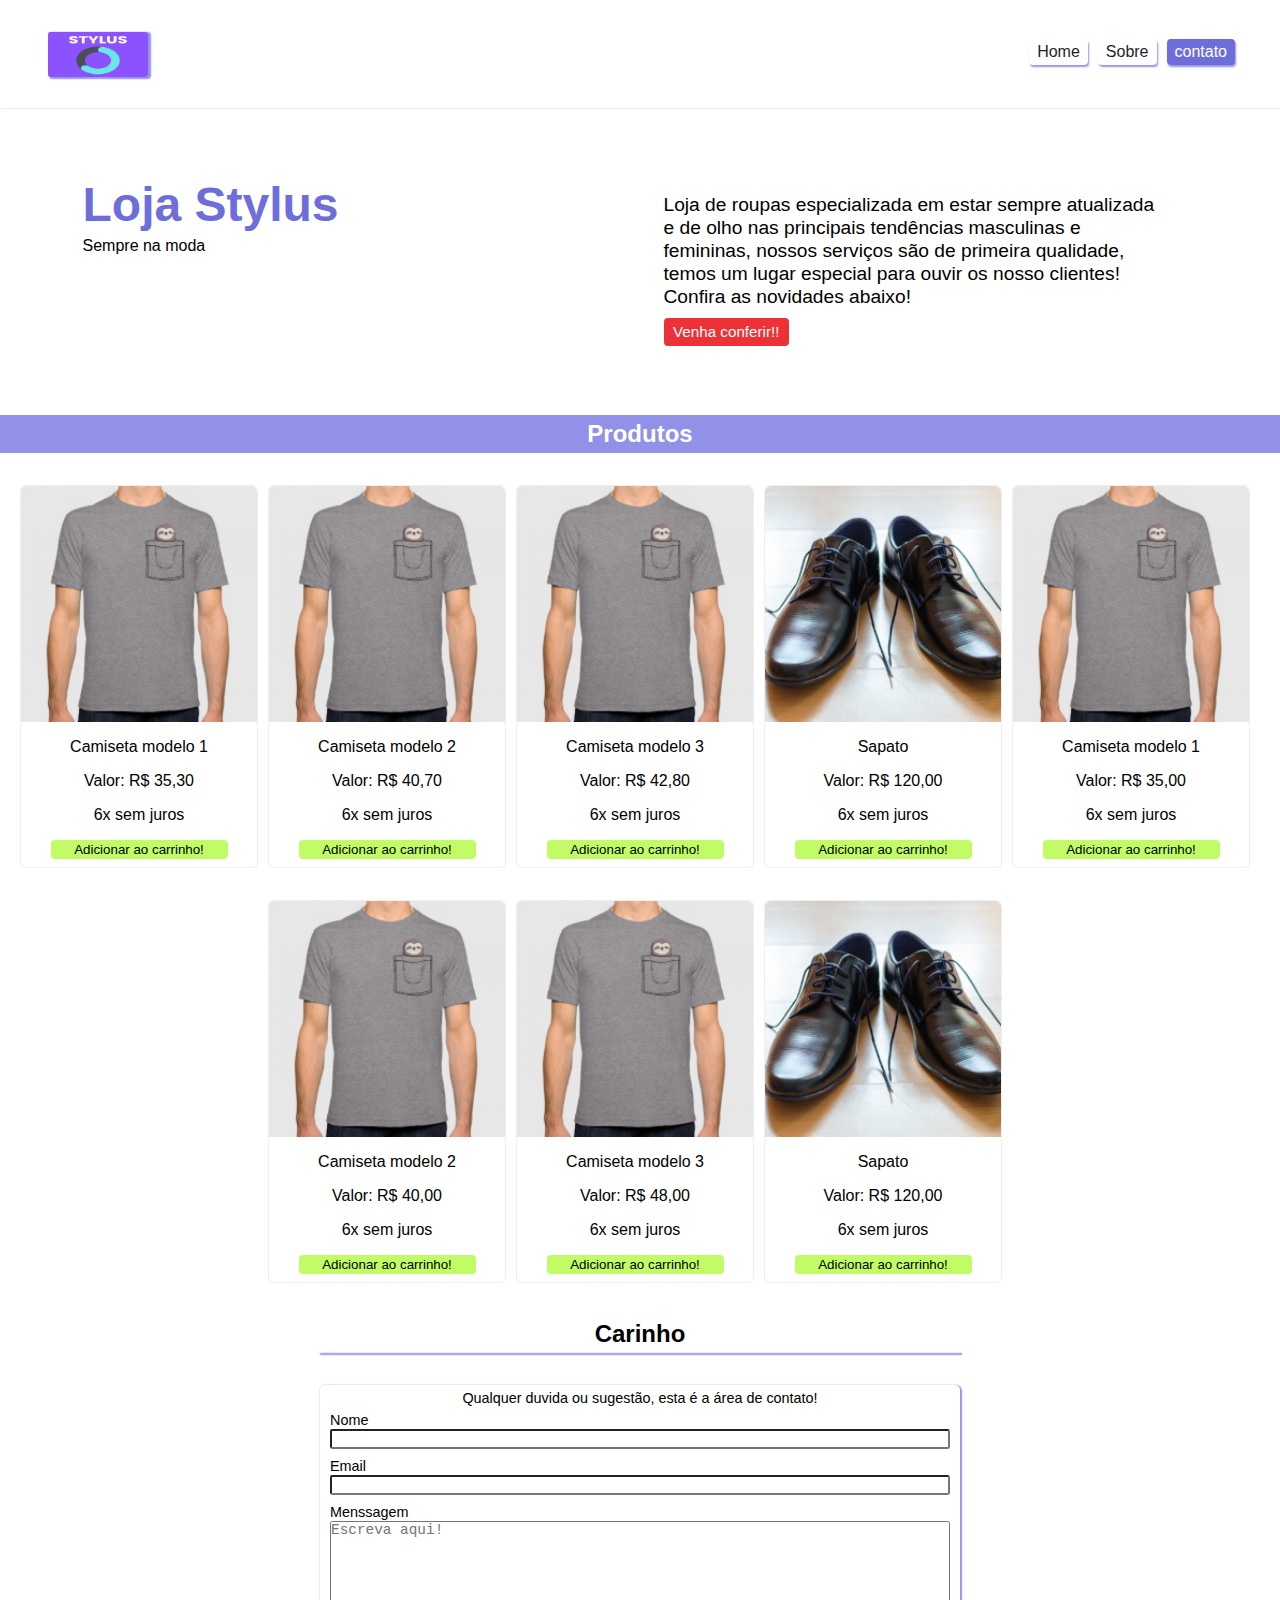
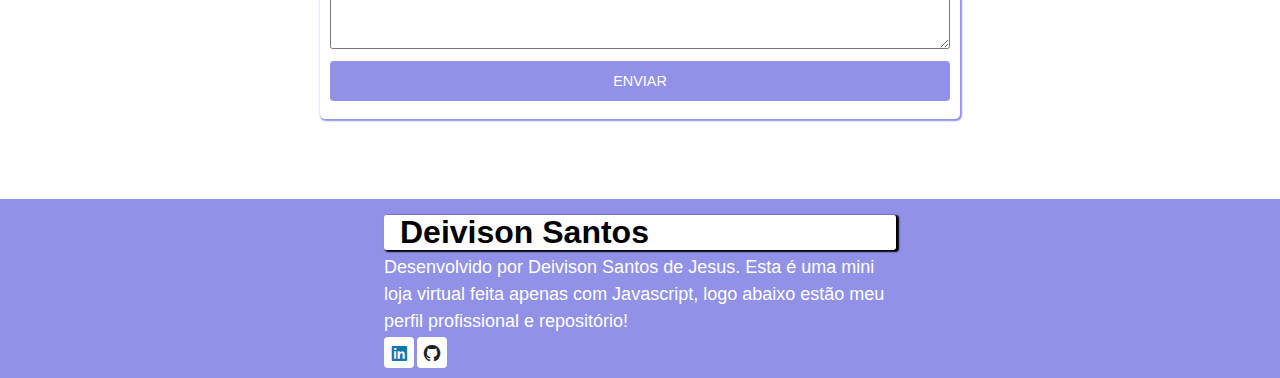
==== commit a4054191: "Corrigindo erros" ====
--- a/index.html
+++ b/index.html
@@ -11,7 +11,7 @@
     <link href='https://unpkg.com/boxicons@2.1.2/css/boxicons.min.css' rel='stylesheet'>
 
     
-/>
+
 </head>
 <body>
     <header class="header-container" id="home">
--- a/css/style.css
+++ b/css/style.css
@@ -537,7 +537,7 @@
         font-size: 0.75rem;
     }
     .produto-single{
-        width: 100%;
+        width: 80%;
         row-gap: 0.2rem;
         margin-right: 0;
     }
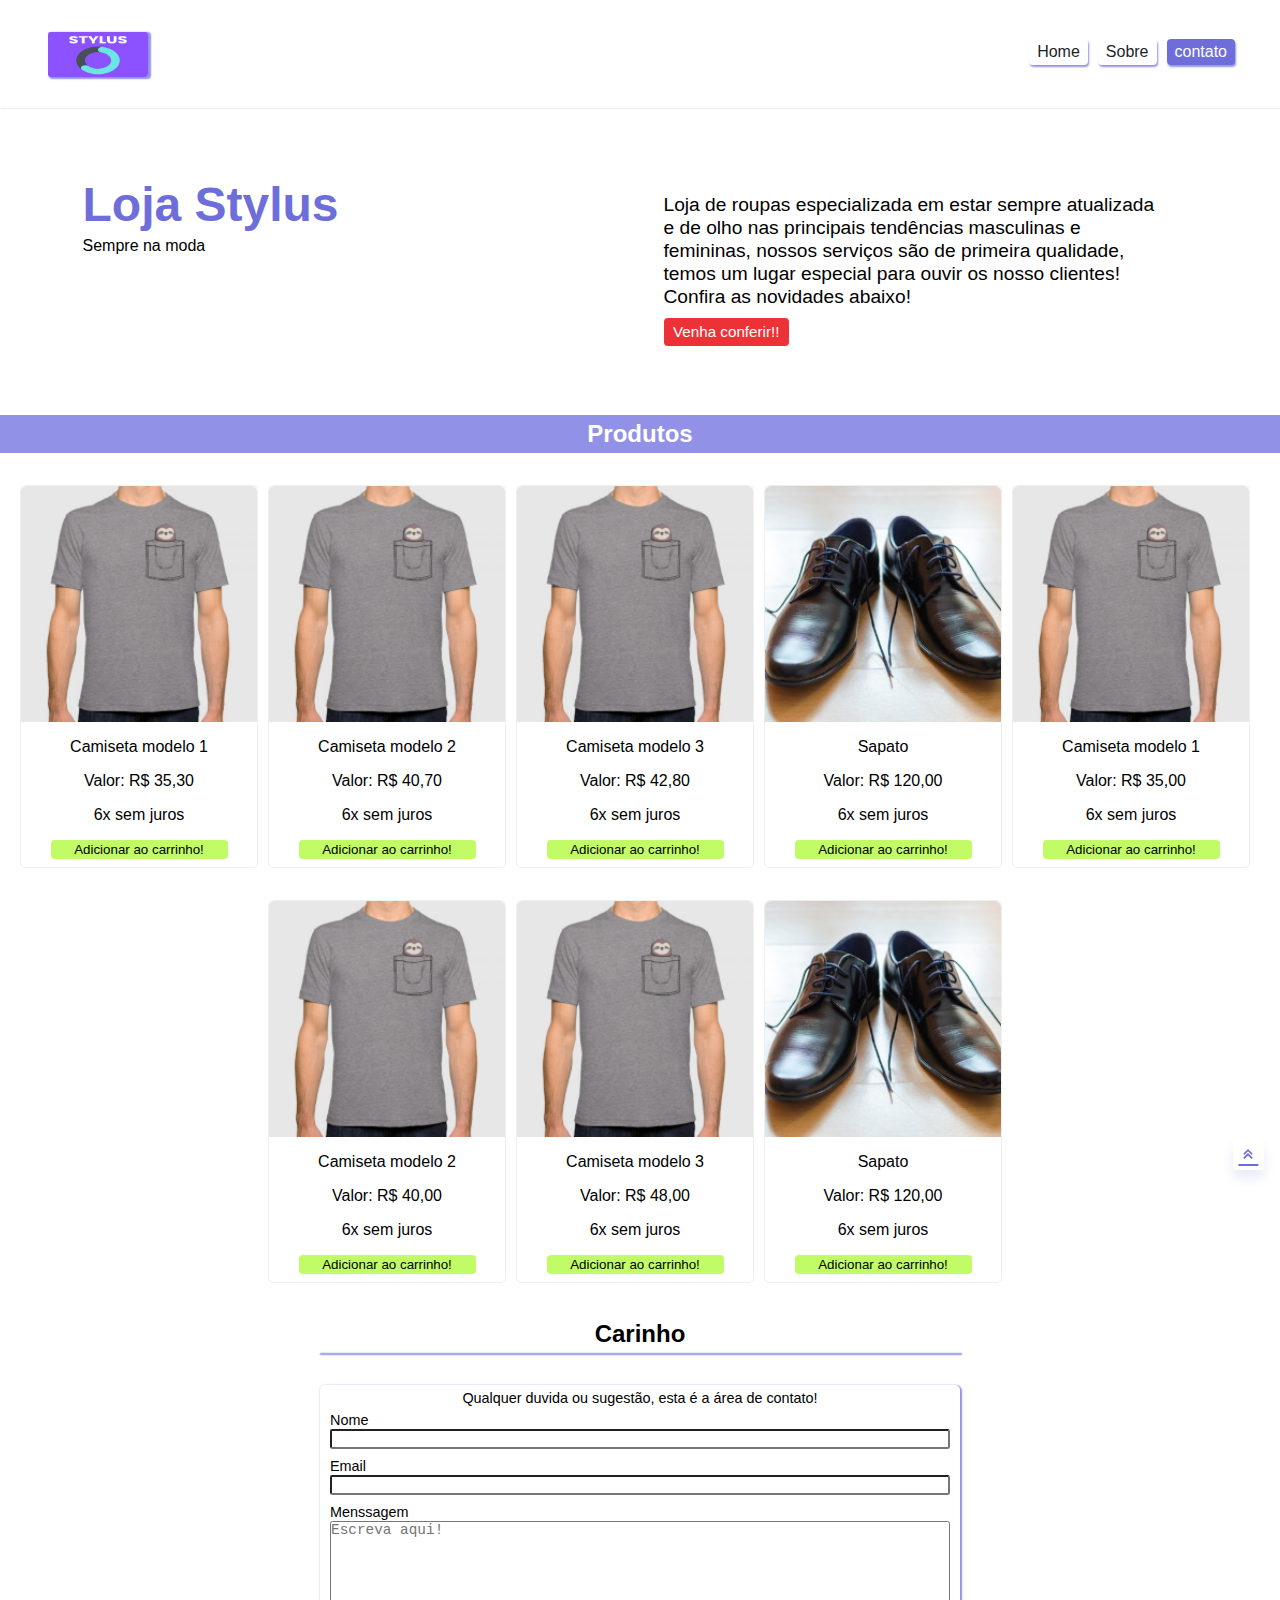
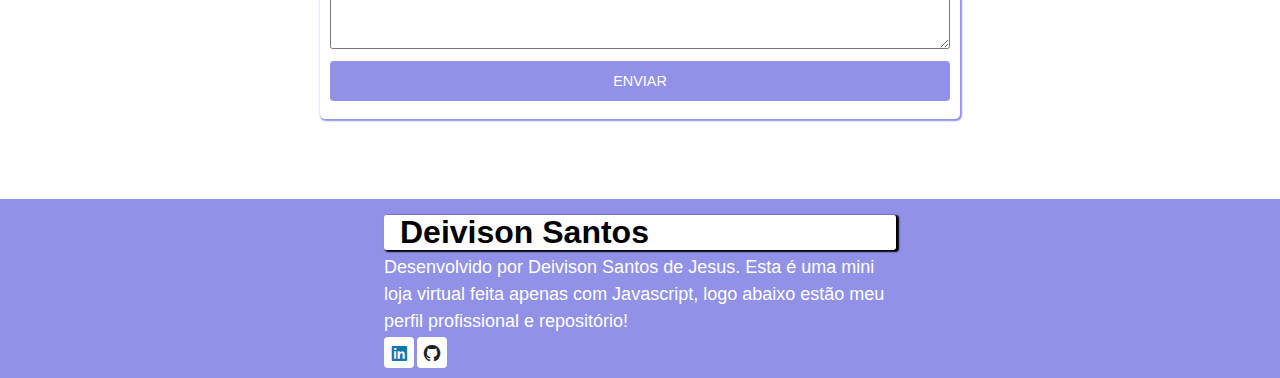
==== commit cd58395d: "Adicionando botao de rolagem" ====
--- a/index.html
+++ b/index.html
@@ -106,6 +106,10 @@
                 </div>
         </section>
     </footer>
+
+    <a href="#" class="scrollup" id="scroll-up">
+        <i class='bx bx-chevrons-up'></i>
+    </a>
     
     <script src="js/main.js"></script>
     
--- a/css/style.css
+++ b/css/style.css
@@ -385,6 +385,28 @@
 .bxl-linkedin-square{
     color: #0e76a8;
 }
+
+.scrollup{
+    position: fixed;
+    right: 1rem;
+    bottom: -30%;
+    background-color: #ffffff;
+    box-shadow: 0 8px 12px hsl(228, 66%, 45%, .1);
+    display: inline-flex;
+    padding: .35rem;
+    border-radius: .25rem;
+    color: #6e6eda;
+    font-size: 1.25rem;
+    z-index: 10;
+    transition: .3s;
+}
+.scrollup:hover{
+    transform: translateY(-.25rem);
+    color: #8383e5e2;
+}
+.show-scroll{
+    bottom: 8rem;
+}
 @media screen and (max-width: 881px){
     .info-carrinho,
     .info-total > p{
@@ -525,11 +547,11 @@
     .logo-marca, 
     .sobre{
         width: 90%;
-        text-align: center;
         align-items: center;
         justify-content: center;
     }
     .sobre > p{
+        margin-left: 15px;
         font-size: clamp(.813rem,.7rem + .55vw,1.125rem);
     }
     .conferir{
